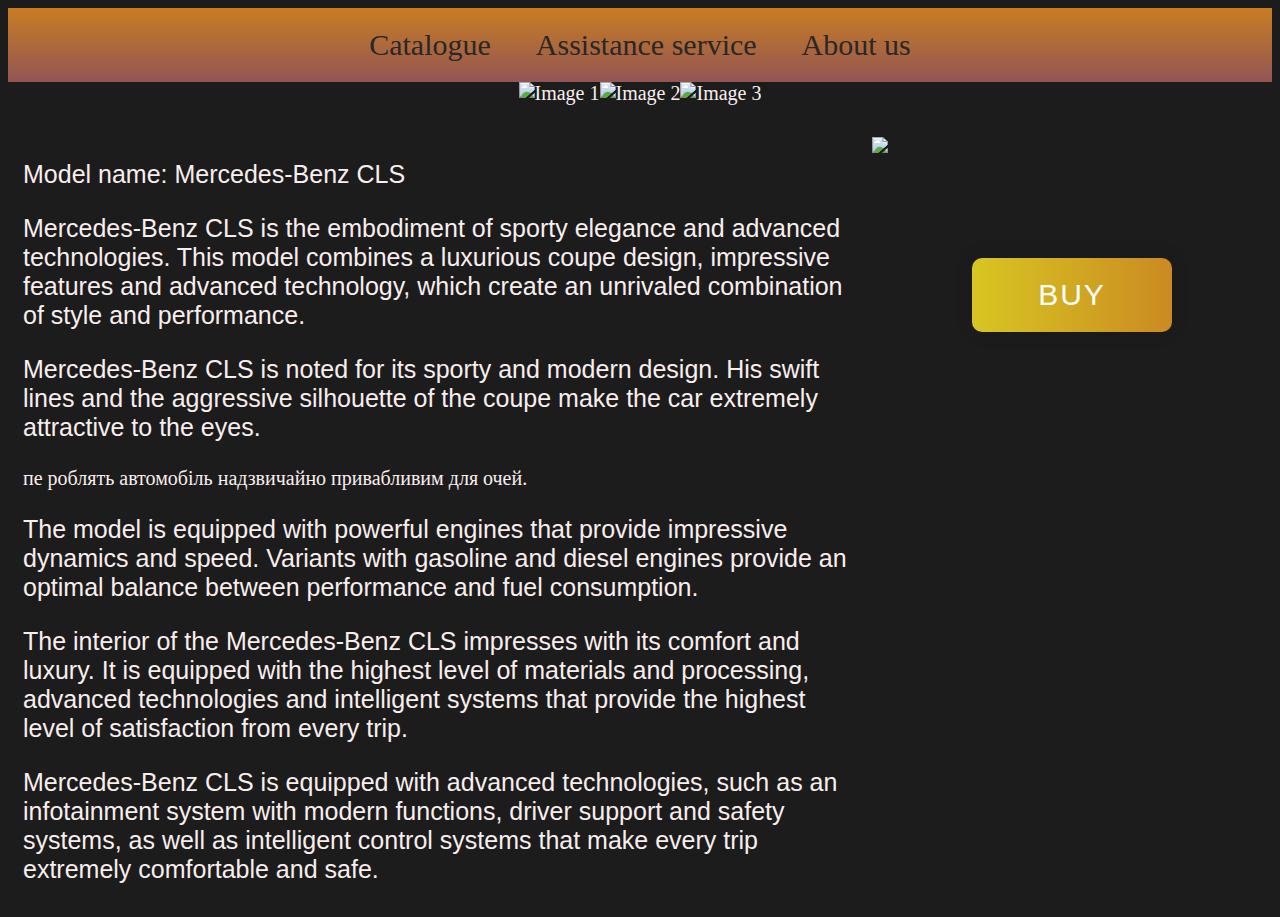
==== index-cls.html @ 282b2167 "Add files via upload" ====
<!DOCTYPE html>
<html>
    <head> 
        <meta charset="UTF-8">
        <link rel="stylesheet" href="style-cls.css">
        <title>mercedes_shop</title>
    </head>
    <body>
        <header>
            <ul>
                <li><a href="index.html">Catalogue</a></li>
                <li><a href="help.html">Assistance service</a></li>
                <li><a href="info.html">About us</a></li>
            </ul> 
        </header >

        <div class="container">
            <div class="car">
                <img class="image" src="cars/cls/front-cls-removebg-preview.png" alt="Image 1">
                
                
            </div>
            <div class="car">
                <img src="cars/cls/sideway-cls-removebg-preview.png" alt="Image 2" >
                
                
            </div>
            <div class="car">
                <img src="cars/cls/back-cls-removebg-preview.png" alt="Image 3" >
                
                
            </div>
        
        </div>

        <div class="wrapper">
            <div class="info">
                <p>Model name: Mercedes-Benz CLS</p>
                <p>Mercedes-Benz CLS is the embodiment of sporty elegance and advanced technologies.
                    This model combines a luxurious coupe design, impressive features and advanced technology,
                    which create an unrivaled combination of style and performance.</p>
                <p>Mercedes-Benz CLS is noted for its sporty and modern design. His swift lines
                    and the aggressive silhouette of the coupe make the car extremely attractive to the eyes.
                    </p>пе роблять автомобіль надзвичайно привабливим для очей.
                    </p>
                    <p>The model is equipped with powerful engines that provide impressive dynamics and speed.
                        Variants with gasoline and diesel engines provide an optimal balance between performance and fuel consumption.</p>
                    <p>The interior of the Mercedes-Benz CLS impresses with its comfort and luxury. It is equipped with the highest level of materials
                        and processing, advanced technologies and intelligent systems that provide
                        the highest level of satisfaction from every trip.</p>
                        <p>Mercedes-Benz CLS is equipped with advanced technologies, such as an infotainment system with modern functions, driver support and safety systems,
                            as well as intelligent control systems that make every trip extremely comfortable and safe.</p>           
            </div>
            <div class="interior-s">
                <img src="cars/cls/interior-cls.jpg">
                <a href="buying.html" class="buy-button">Buy</a>
            </div>

        </div>
        
    </body>
</html>
---- style-cls.css ----
body {
    color: #f8eeee;
    display: flex;
    justify-content: center;
    flex-direction: column;
    background-color: rgb(28, 28, 28);
    font-size: 20px;
}

header {
    background: linear-gradient(#c87d21, #935555);
    text-align: center;
}

ul{
    list-style: none;
    margin: 0;
    padding: 20px;
}

a{
    font-size: 30px;
    padding: 20px;
    color: rgb(41, 39, 39);
    text-decoration: none;
}
li{
    display: inline;
}

a:hover{
    color: #935555;
    text-decoration: none;
}

.container {
    width: 80%;
    margin: auto;
    display: flex; /* Зробимо контейнер flex-контейнером */
    flex-wrap: wrap; /* Забезпечимо перенос елементів на новий рядок */
    justify-content: center; /* Вирівнюємо елементи по центру */
}
.car {
    margin: 0;
}
.car img {
    max-width: 100%;
    height: auto;
    width: 480px;

    
}

.wrapper{
    display: flex;
    gap: 10px;
    margin-top: 30px;
}

.info{
    width: 100%;
    margin-left: 15px;
}
.interior-s img{
    width: 78%;
    height: auto;
}
p{
    font-size: 25px;
    font-family: 'Montserrat', sans-serif;
}

.buy-button {
    text-decoration: none;
    display: inline-block;
    color: white;
    padding: 20px 30px;
    margin: 100px 100px;
    border-radius: 10px;
    font-family: 'Montserrat', sans-serif;
    text-transform: uppercase;
    letter-spacing: 2px;
    background-image: linear-gradient(to right, #d8c622 0%, #c87d21 61%, #d8c622 100%);
    background-size: 200% auto;
    box-shadow: 0 0 20px rgba(0, 0, 0, .1);
    transition: .5s;
    width: 140px;
    text-align: center;
}
.buy-button:hover {
    background-position: right center;
}
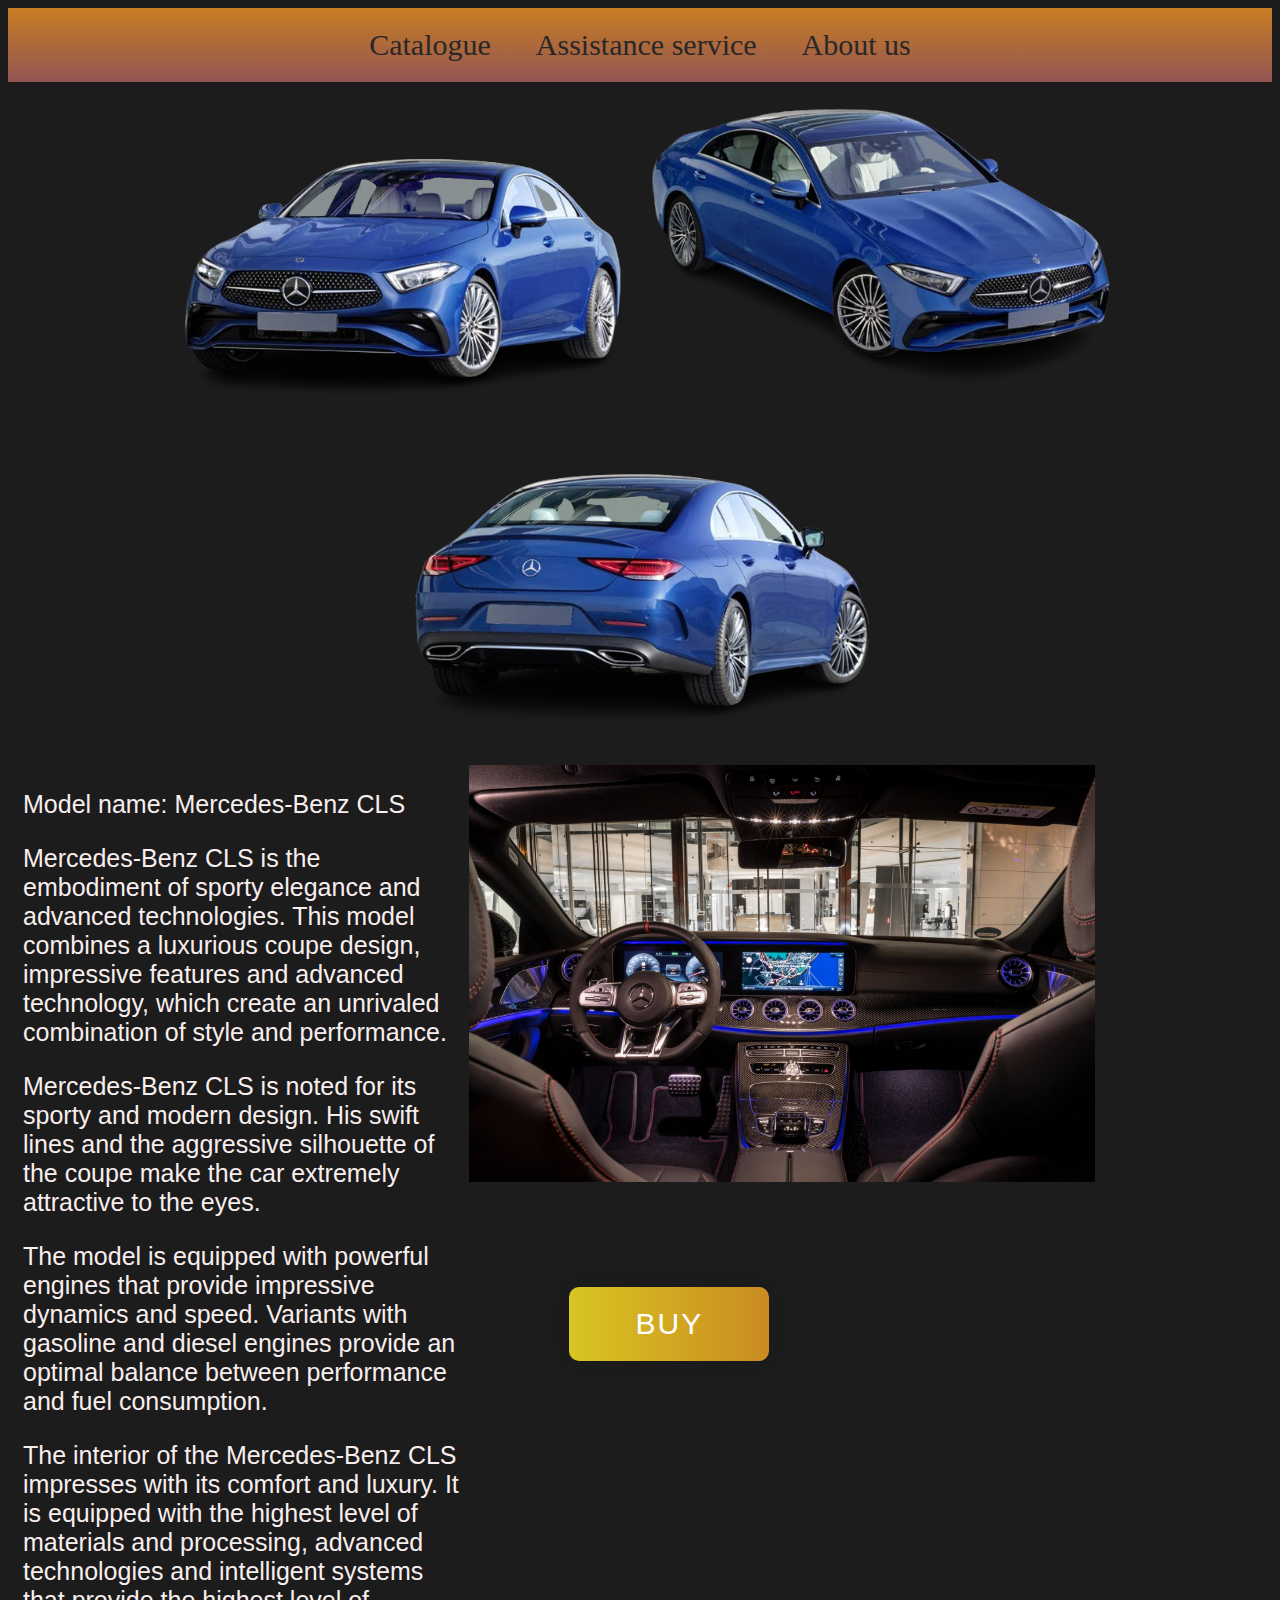
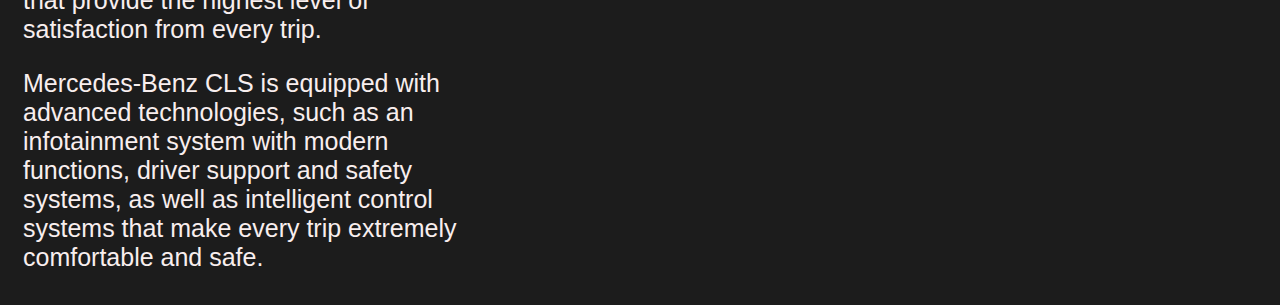
==== commit 268f9ce1: "Update index-cls.html" ====
--- a/index-cls.html
+++ b/index-cls.html
@@ -42,7 +42,6 @@
                     which create an unrivaled combination of style and performance.</p>
                 <p>Mercedes-Benz CLS is noted for its sporty and modern design. His swift lines
                     and the aggressive silhouette of the coupe make the car extremely attractive to the eyes.
-                    </p>пе роблять автомобіль надзвичайно привабливим для очей.
                     </p>
                     <p>The model is equipped with powerful engines that provide impressive dynamics and speed.
                         Variants with gasoline and diesel engines provide an optimal balance between performance and fuel consumption.</p>
